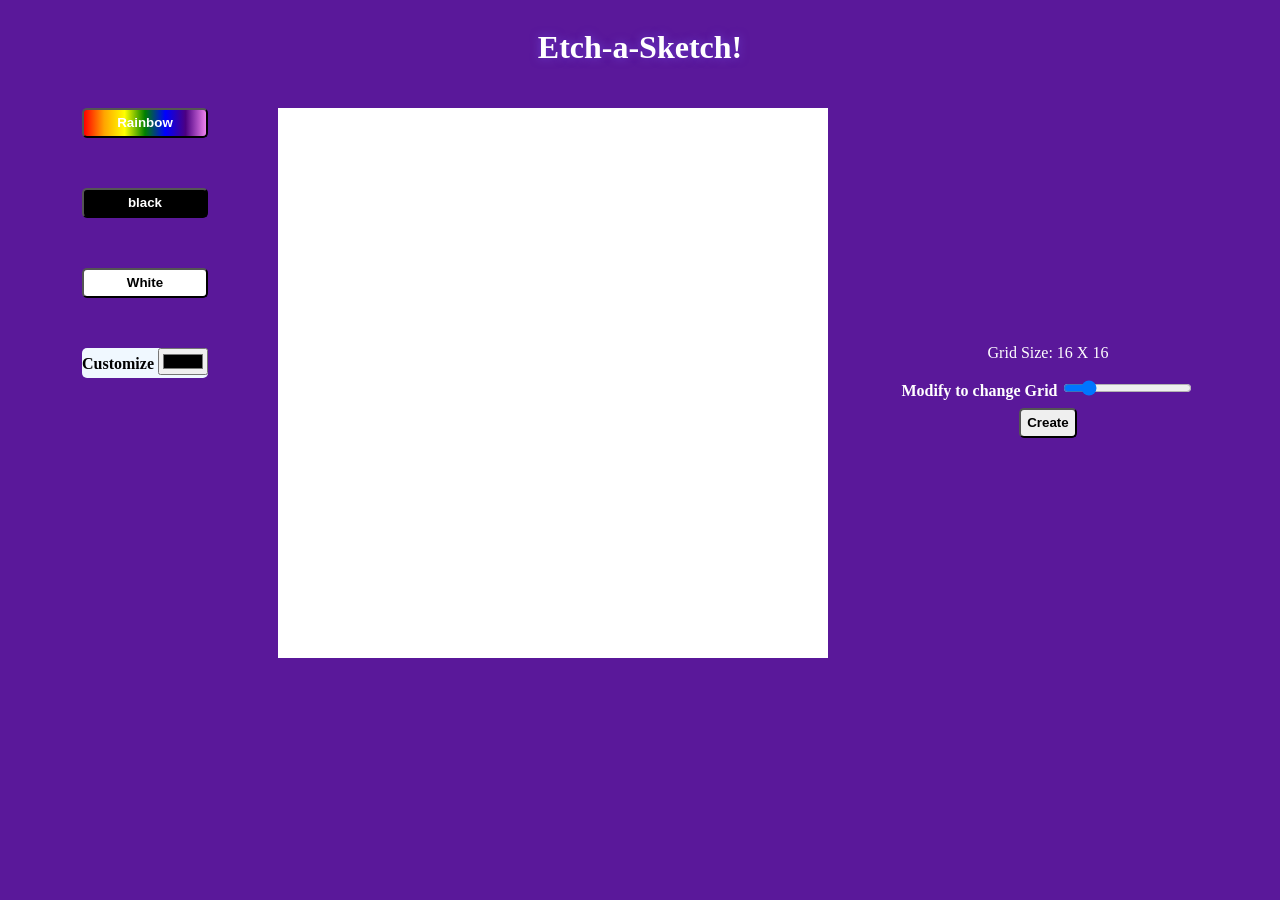
==== index.html @ 6bb76729 "added code until the synamic creation of grids" ====
<!doctype html>
<html lang="en">
  <head>
    <meta charset="utf-8" />
    <title>Etch-a-Sketch!</title>
    <link rel="stylesheet" href="style.css" />
  </head>
  <body>
    <div class="main">
      <h1>Etch-a-Sketch!</h1>
      <div class="container">
        <div class="control1">
          <button id="rainbow">Rainbow</button>
          <button id="black">black</button>
          <button id="white">White</button>
          <form id="col">
            <label for="colorInput">Customize</label>
            <input type="color" id="colorInput" name="colorInput" />
          </form>
        </div>
        <div class="box"></div>
        <div class="control2">
          <p id="val">Grid Size: 16 X 16</p>
          <form>
            <label for="slider">Modify to change Grid</label>
            <input type="range" id="slider" min="1" max="100" value="16" />
          </form>
          <button id="create">Create</button>
        </div>
      </div>
    </div>
    <script src="main.js"></script>
  </body>
</html>
---- style.css ----
* {
  box-sizing: border-box;
}

body {
  background-color: #5a189a;
  font-family: "Times New Roman", Times, serif;
}

.main {
  display: flex;
  flex-direction: column;
  justify-content: center;
  align-items: center;
}

h1 {
  color: white;
  text-shadow: 0 0 10px rgba(123, 97, 255, 0.5);
}

.container {
  display: flex;
  flex-direction: row;
  justify-content: center;
  gap: 70px;
  margin-top: 20px;
}

.container > .control1 {
  display: flex;
  flex-direction: column;
  gap: 50px;
}
button,
form {
  height: 30px;
  font-weight: bold;
  border-radius: 5px;
}

#rainbow {
  color: white;
  background: linear-gradient(
    to right,
    red,
    orange,
    yellow,
    green,
    blue,
    indigo,
    violet
  );
  transition: background-color 0.3s ease;
}

#black {
  color: white;
  background-color: black;
  transition: background-color 0.3s ease;
}

#white {
  color: black;
  background-color: white;
  transition: background-color 0.3s ease;
}

#col {
  background-color: aliceblue;
}

.box {
  background-color: white;
  height: 550px;
  width: 550px;

  display: flex;
  flex-wrap: wrap;
}

.control2 {
  display: flex;
  align-items: center;
  justify-content: center;
  flex-direction: column;
  color: white;
  min-width: 300px;
}

p {
  color: white;
  font-weight: 500;
  font-size: 16px;
}

.cell {
  box-sizing: border-box;
}
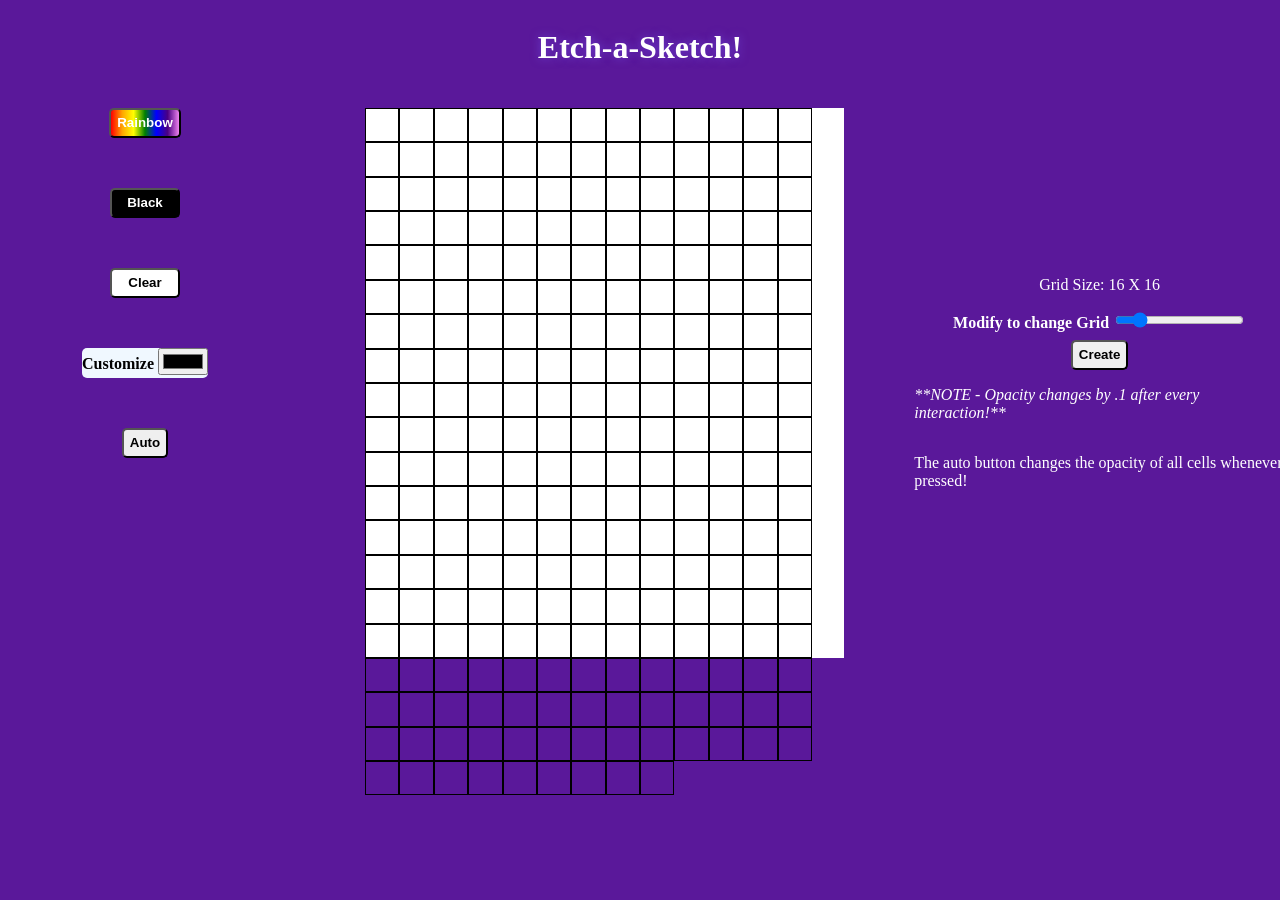
==== commit ad72ef0f: "Added the coloring logic and some other additional features like auto" ====
--- a/index.html
+++ b/index.html
@@ -11,12 +11,13 @@
       <div class="container">
         <div class="control1">
           <button id="rainbow">Rainbow</button>
-          <button id="black">black</button>
-          <button id="white">White</button>
+          <button id="black">Black</button>
+          <button id="clear">Clear</button>
           <form id="col">
             <label for="colorInput">Customize</label>
             <input type="color" id="colorInput" name="colorInput" />
           </form>
+          <button id="auto">Auto</button>
         </div>
         <div class="box"></div>
         <div class="control2">
@@ -26,6 +27,12 @@
             <input type="range" id="slider" min="1" max="100" value="16" />
           </form>
           <button id="create">Create</button>
+          <p>
+            <em>**NOTE - Opacity changes by .1 after every interaction!**</em>
+          </p>
+          <p>
+            The auto button changes the opacity of all cells whenever pressed!
+          </p>
         </div>
       </div>
     </div>
--- a/style.css
+++ b/style.css
@@ -31,10 +31,13 @@
   display: flex;
   flex-direction: column;
   gap: 50px;
+  min-width: 300px;
+  align-items: center;
 }
 button,
 form {
   height: 30px;
+
   font-weight: bold;
   border-radius: 5px;
 }
@@ -58,12 +61,14 @@
   color: white;
   background-color: black;
   transition: background-color 0.3s ease;
+  width: 70px;
 }
 
-#white {
+#clear {
   color: black;
   background-color: white;
   transition: background-color 0.3s ease;
+  width: 70px;
 }
 
 #col {
@@ -74,7 +79,7 @@
   background-color: white;
   height: 550px;
   width: 550px;
-
+  align-self: center;
   display: flex;
   flex-wrap: wrap;
 }
@@ -96,4 +101,10 @@
 
 .cell {
   box-sizing: border-box;
+  transition: cubic-bezier();
 }
+
+.cell.is-active {
+  background-color: black;
+  transform: scale(1.1);
+}
